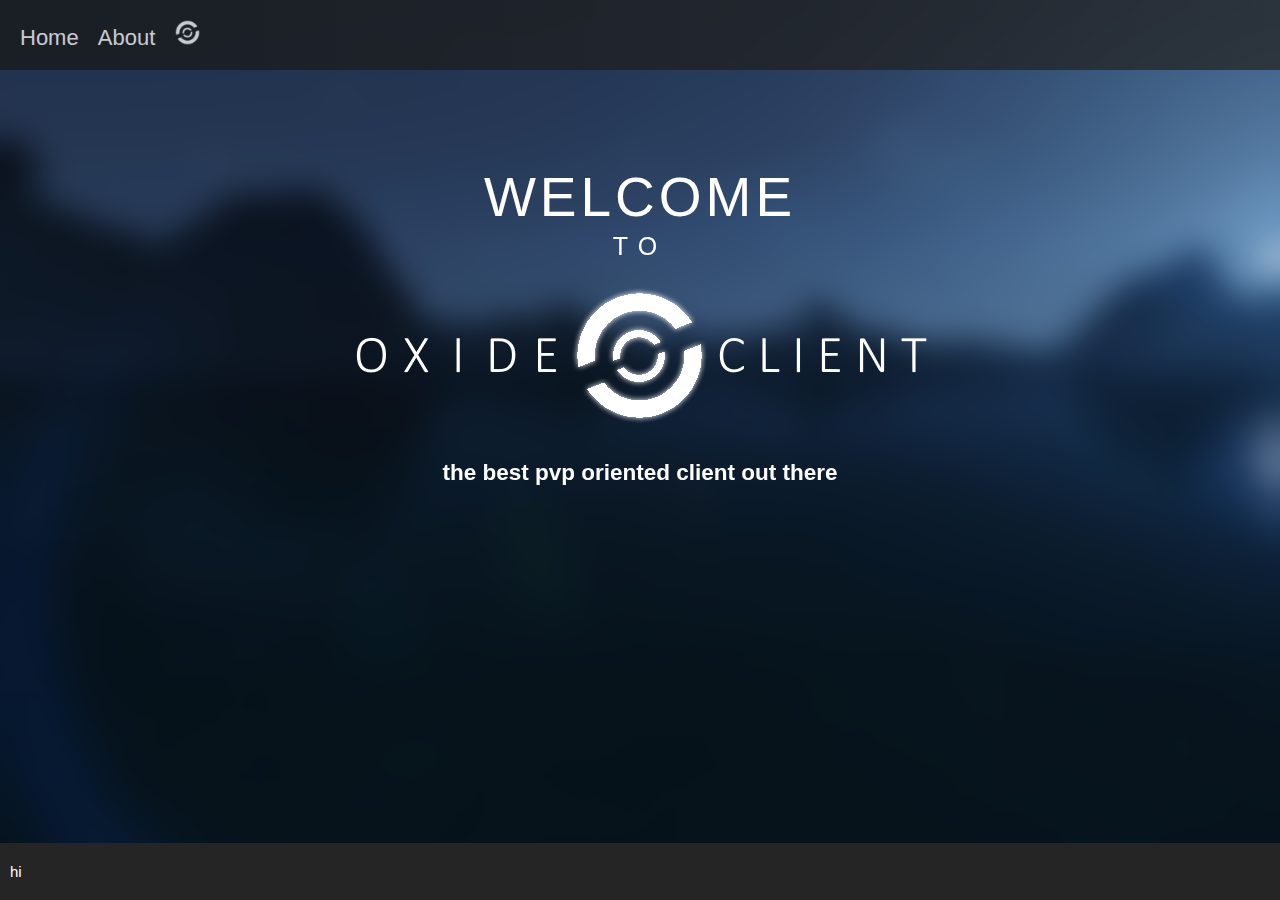
==== index.html @ 5164b0cf "g" ====
<html>
    <head>
        <title>Oxide Client</title>
        <link rel="stylesheet" href="res/stylemain.css">
        <link rel="icon" href="res/images/oxide icon simple1 transparent fit.png">
    </head>
    <body class="bg-1">
        <ul id="menubar">
            <!-- <li><img src="res/images/oxide icon simple1 transparent fit.png" width="25" height="25" style="padding-top: 5px;"></li> -->
            <li class="selected"><a href="index.html">Home</a></li>
            <li                 ><a href="about.html">About</a></li>

            <img src="res/images/oxide icon simple1 transparent fit.png" width="25" height="25">
        </ul>
        <div style="padding-top: 50px;">
            <h1 class="header-center" style="margin-top: 30px" id="h-wc">WELCOME</h1>
            <h3 class="header-center" style="margin-top: 20px" id="h-to">TO</h3>
            <div class="g-center">
                <img src="res/images/oxide banner simple1 transparent fit.png" style="margin-top: 0px">
                <br>
                <br>
                <h2 class="font-montserrat" >the best pvp oriented client out there</h2>
                </div>
        </div>
    </body>
    <footer>
        hi
    </footer>
</html>
---- res/stylemain.css ----
html {
    /* Properties */
    height: 100%;
    width: 100%;
}

body {
    /* Properties */
    width: 100%;
    height: 100%;
    margin: 0; 
    padding: 0;

    /* Text */
    font-family:'Segoe UI', Tahoma, Geneva, Verdana, sans-serif;
    font-size: 15px;
    color: #ffffff;

    /* Background */
    background-color: #252525;
    background-repeat: no-repeat;
    background-size: cover;
    backdrop-filter: blur(16px);
    animation: bgFadeIn ease-in-out 2s;
    animation-fill-mode: forwards;
}

.bg-1 {
    background-image: url("images/bg.jpg");
}

.bg-2 {
    background-image: url("images/bg2.jpg");
}

#h-to {
    font-family: "Calibri", sans-serif;
    font-weight: lighter;
    letter-spacing: 10px;
}

#h-wc { 
    font-family: "Calibri", sans-serif;
    font-weight: lighter;
    letter-spacing: 4px;
}


@import url('https://fonts.googleapis.com/css2?family=Montserrat:wght@400;700&display=swap');
.font-montserrat {
    font-family: 'Montserrat', sans-serif;
}

h1 {
    font-size: 55px;
    font-family: Varela Round; 
}

h3 {
    font-size: 25px;
    font-style: normal;
}

.header-center {
    width: 100%;
    height: 30px;
    text-align: center;
}

.g-center {
    align-items: center;
    text-align: center;
    align-content: center;
    width: 100%;
}

::-webkit-scrollbar {
    background-color: #252525;
    color: #999999;
}

#menubar {
    padding-top: 20px;
    padding-left: 20px;
    height: 50px;
    background: rgb(20, 20, 20);
    background: linear-gradient(90deg, rgb(24, 24, 24) 0%, rgb(37, 37, 37) 100%);
    list-style: none;
    opacity: 0.5;
    transition: all 0.25s;
}

#menubar:hover {
    opacity: 0.75;
}

li {
    font-family: "Calibri", sans-serif;
    list-style: none;
    font-size: 22px;
    font-weight: lighter;
    transition: all 0.2s;
    width: fit-content;
    height: fit-content;
    display: inline-block;
    margin-right: 15px;
}

li:hover {
    letter-spacing: 3px;
}

.selected {
    font-weight: normal;
}

a {
    text-decoration: none;
    color: #ffffff;
}

a:hover {
    text-decoration: underline;
}

@keyframes bgFadeIn {
    0% { 
        opacity: 0;
    }

    100% { 
        opacity: 1;
    }
}

footer {

    /* Position. */
    left: 0;
    bottom: 0;
    position: fixed;

    /* Set Size. */
    width: 100%;
    max-width: 100%;
    padding-top: 20px;
    padding-bottom: 20px;

    /* Add Offset */
    padding-left: 10px;

    /* Set box color */
    background-color: #252525; /* gray */

}
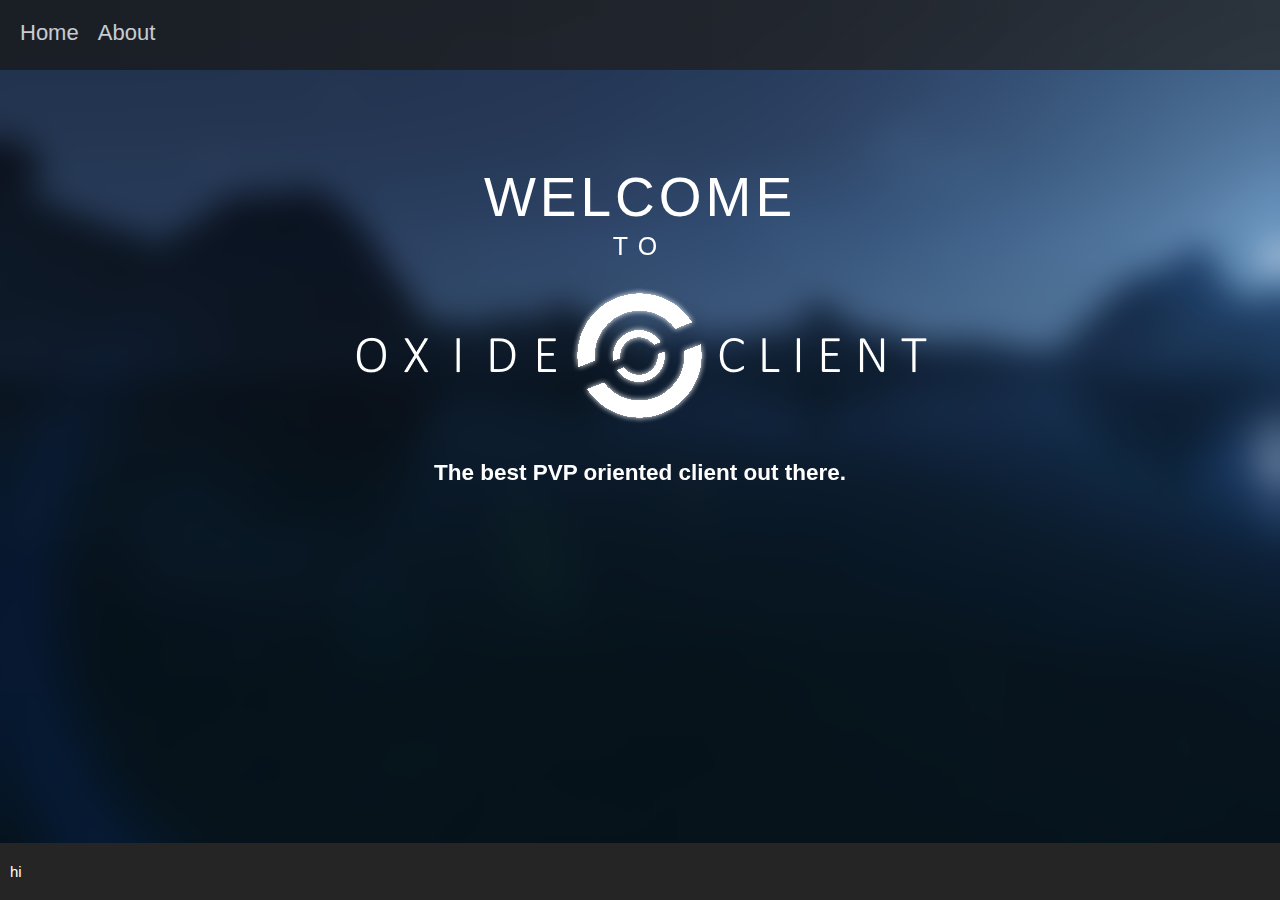
==== commit 2f82394a: "bro image looks shitty" ====
--- a/index.html
+++ b/index.html
@@ -10,7 +10,7 @@
             <li class="selected"><a href="index.html">Home</a></li>
             <li                 ><a href="about.html">About</a></li>
 
-            <img src="res/images/oxide icon simple1 transparent fit.png" width="25" height="25">
+            <!-- <img src="res/images/oxide icon simple1 transparent fit.png" width="25" height="25"> -->
         </ul>
         <div style="padding-top: 50px;">
             <h1 class="header-center" style="margin-top: 30px" id="h-wc">WELCOME</h1>
@@ -19,8 +19,8 @@
                 <img src="res/images/oxide banner simple1 transparent fit.png" style="margin-top: 0px">
                 <br>
                 <br>
-                <h2 class="font-montserrat" >the best pvp oriented client out there</h2>
-                </div>
+                <h2 class="font-montserrat" >The best PVP oriented client out there.</h2>
+            </div>
         </div>
     </body>
     <footer>
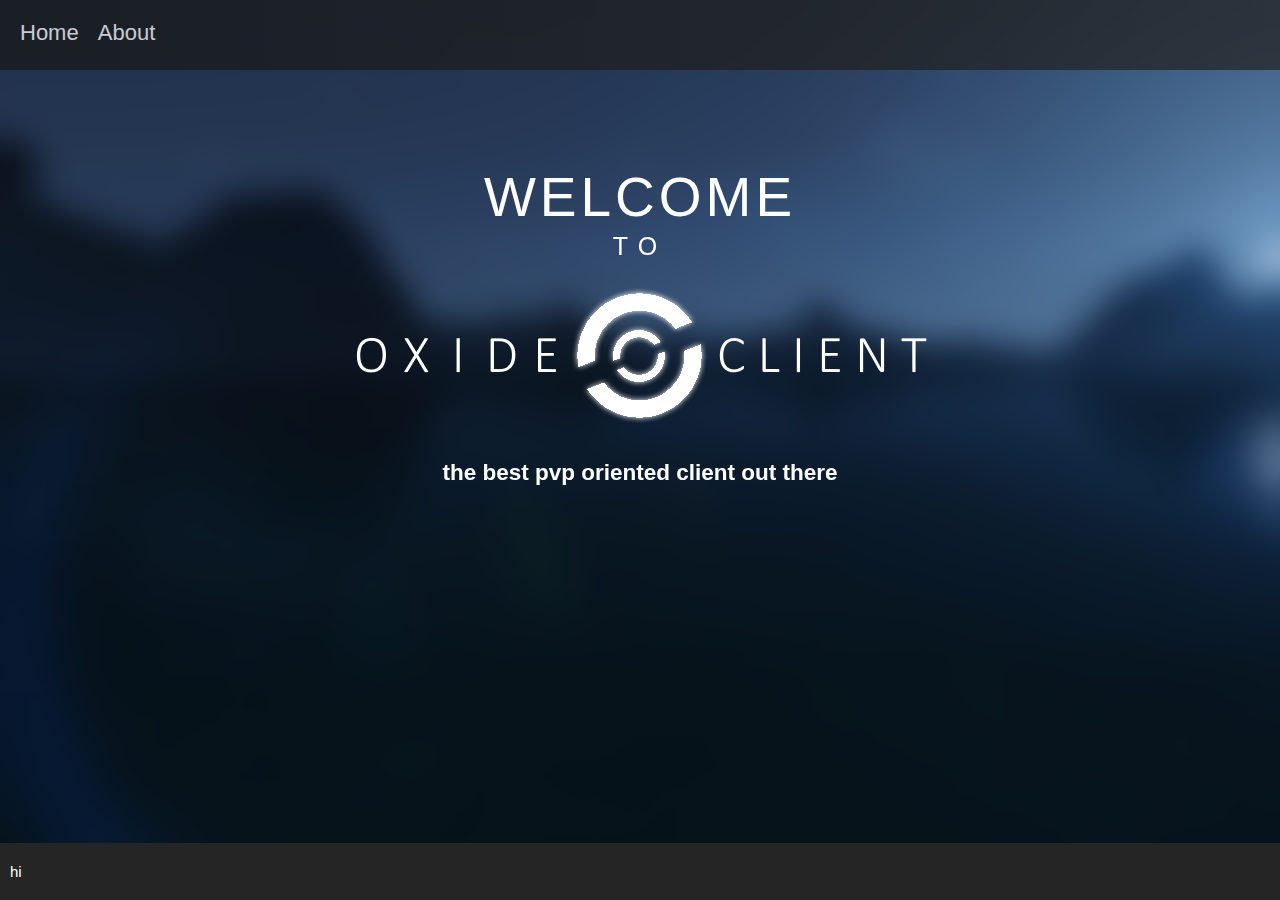
==== commit d22b9eb9: "a" ====
--- a/index.html
+++ b/index.html
@@ -19,7 +19,7 @@
                 <img src="res/images/oxide banner simple1 transparent fit.png" style="margin-top: 0px">
                 <br>
                 <br>
-                <h2 class="font-montserrat" >The best PVP oriented client out there.</h2>
+                <h2 class="font-montserrat" >the best pvp oriented client out there</h2>
             </div>
         </div>
     </body>
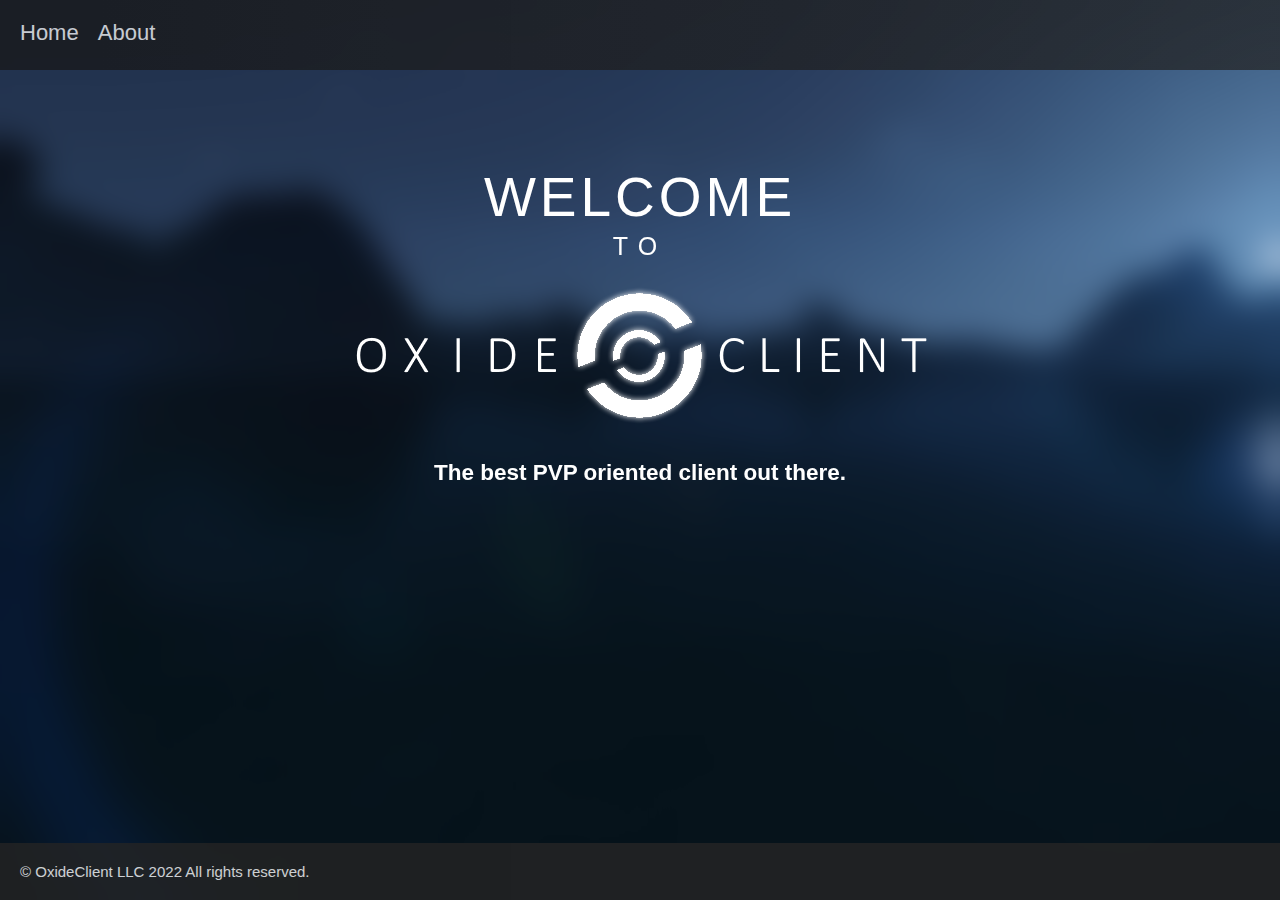
==== commit 21c308bc: "sussy" ====
--- a/index.html
+++ b/index.html
@@ -19,11 +19,13 @@
                 <img src="res/images/oxide banner simple1 transparent fit.png" style="margin-top: 0px">
                 <br>
                 <br>
-                <h2 class="font-montserrat" >the best pvp oriented client out there</h2>
+                <h2 class="font-montserrat">The best PVP oriented client out there.</h2>
             </div>
         </div>
+
+        <div id="footer">
+            <span>© OxideClient LLC 2022 All rights reserved.</span>
+            <!-- <img src="res/images/oxide icon simple1 transparent fit.png" width="25" height="25" style="float: right; margin-right: 35px;">        -->
+        </div>
     </body>
-    <footer>
-        hi
-    </footer>
 </html>--- a/res/stylemain.css
+++ b/res/stylemain.css
@@ -1,5 +1,6 @@
 html {
     /* Properties */
+    min-height: 100%;
     height: 100%;
     width: 100%;
 }
@@ -18,9 +19,9 @@
 
     /* Background */
     background-color: #252525;
+    backdrop-filter: blur(16px);
     background-repeat: no-repeat;
     background-size: cover;
-    backdrop-filter: blur(16px);
     animation: bgFadeIn ease-in-out 2s;
     animation-fill-mode: forwards;
 }
@@ -133,7 +134,7 @@
     }
 }
 
-footer {
+#footer {
 
     /* Position. */
     left: 0;
@@ -147,9 +148,10 @@
     padding-bottom: 20px;
 
     /* Add Offset */
-    padding-left: 10px;
+    padding-left: 20px;
 
     /* Set box color */
     background-color: #252525; /* gray */
+    opacity: 0.8;
 
 }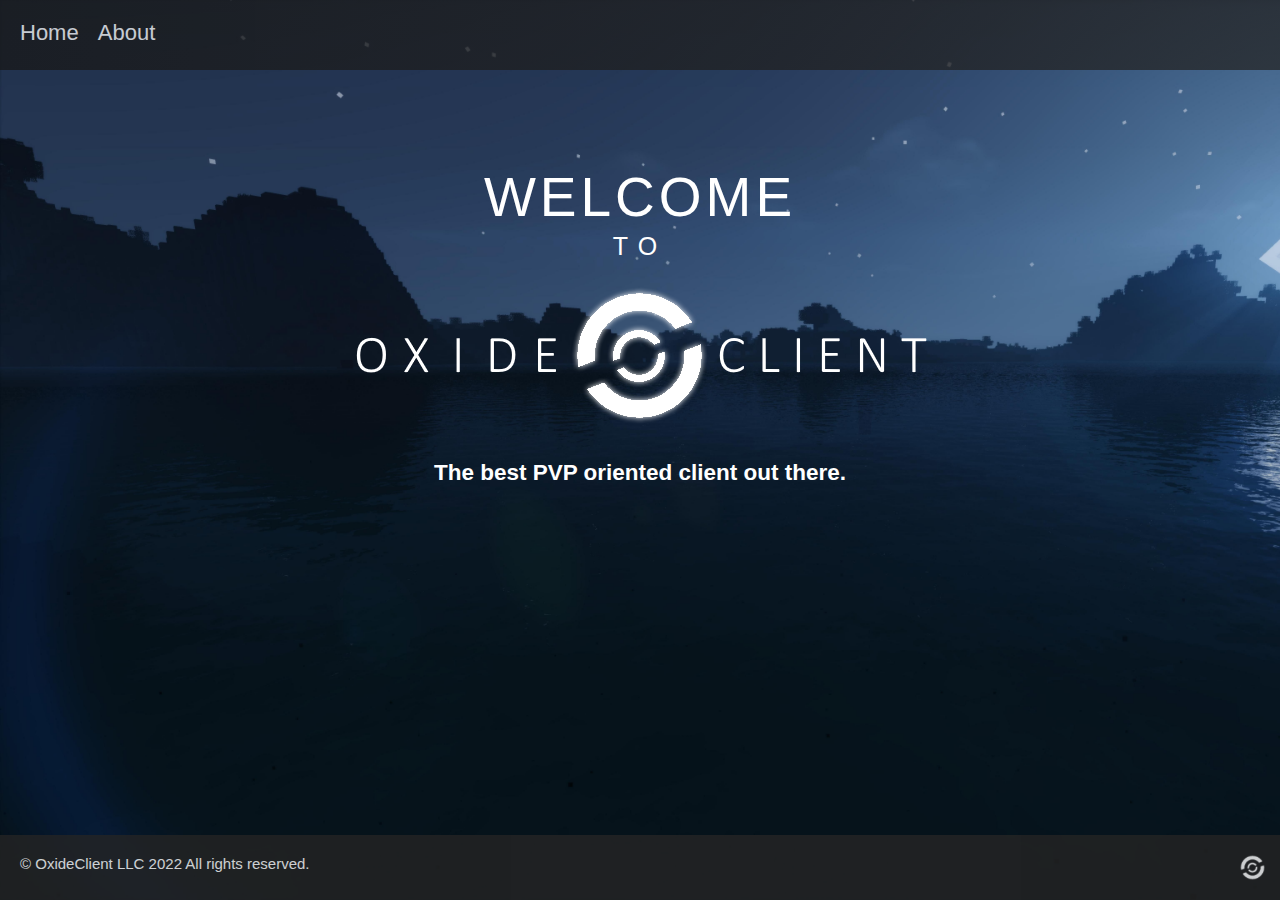
==== commit 8fa49ce9: "footer" ====
--- a/index.html
+++ b/index.html
@@ -4,7 +4,8 @@
         <link rel="stylesheet" href="res/stylemain.css">
         <link rel="icon" href="res/images/oxide icon simple1 transparent fit.png">
     </head>
-    <body class="bg-1">
+    <body class="bg-1">    
+        <script src="body.js"></script>
         <ul id="menubar">
             <!-- <li><img src="res/images/oxide icon simple1 transparent fit.png" width="25" height="25" style="padding-top: 5px;"></li> -->
             <li class="selected"><a href="index.html">Home</a></li>
@@ -25,7 +26,9 @@
 
         <div id="footer">
             <span>© OxideClient LLC 2022 All rights reserved.</span>
-            <!-- <img src="res/images/oxide icon simple1 transparent fit.png" width="25" height="25" style="float: right; margin-right: 35px;">        -->
+            <a href="index.html">
+                <img src="res/images/oxide icon simple1 transparent fit.png" width="25" height="25" style="float: right; margin-right: 35px;">  
+            </a>     
         </div>
     </body>
 </html>--- a/res/stylemain.css
+++ b/res/stylemain.css
@@ -19,10 +19,10 @@
 
     /* Background */
     background-color: #252525;
-    backdrop-filter: blur(16px);
+    /* backdrop-filter: blur(16px); */
     background-repeat: no-repeat;
     background-size: cover;
-    animation: bgFadeIn ease-in-out 2s;
+    animation: bgFadeIn ease-in-out 1s;
     animation-fill-mode: forwards;
 }
 
@@ -154,4 +154,9 @@
     background-color: #252525; /* gray */
     opacity: 0.8;
 
-}+}
+
+.center-text {
+    text-align: center;
+    width: 100%;
+}
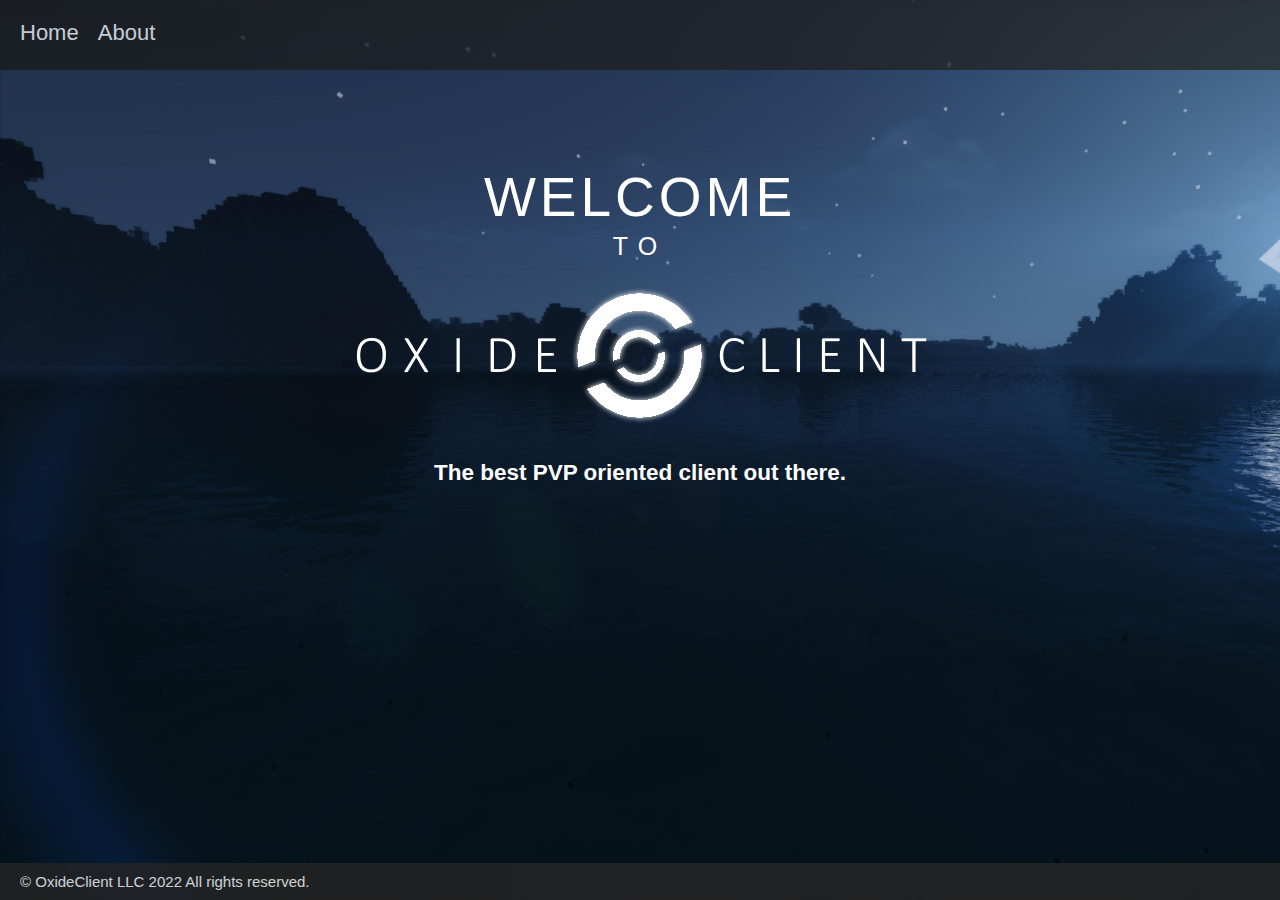
==== commit b3cb2b5a: "joke" ====
--- a/index.html
+++ b/index.html
@@ -26,9 +26,6 @@
 
         <div id="footer">
             <span>© OxideClient LLC 2022 All rights reserved.</span>
-            <a href="index.html">
-                <img src="res/images/oxide icon simple1 transparent fit.png" width="25" height="25" style="float: right; margin-right: 35px;">  
-            </a>     
         </div>
     </body>
 </html>--- a/res/stylemain.css
+++ b/res/stylemain.css
@@ -9,6 +9,7 @@
     /* Properties */
     width: 100%;
     height: 100%;
+    max-height: 100%;
     margin: 0; 
     padding: 0;
 
@@ -144,8 +145,8 @@
     /* Set Size. */
     width: 100%;
     max-width: 100%;
-    padding-top: 20px;
-    padding-bottom: 20px;
+    padding-top: 10px;
+    padding-bottom: 10px;
 
     /* Add Offset */
     padding-left: 20px;
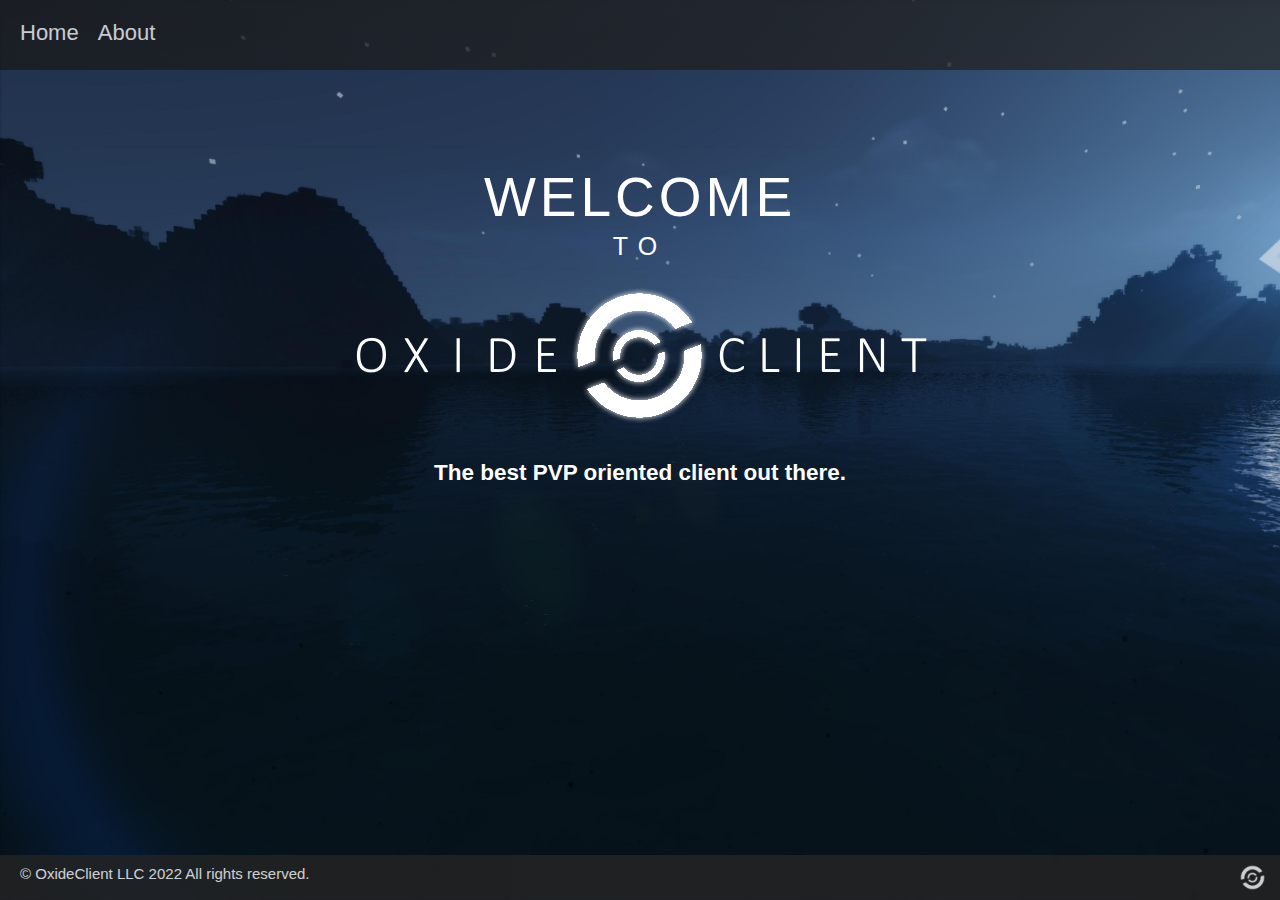
==== commit 2d24aca3: "joke" ====
--- a/index.html
+++ b/index.html
@@ -1,31 +1,37 @@
 <html>
-    <head>
-        <title>Oxide Client</title>
-        <link rel="stylesheet" href="res/stylemain.css">
-        <link rel="icon" href="res/images/oxide icon simple1 transparent fit.png">
-    </head>
-    <body class="bg-1">    
-        <script src="body.js"></script>
-        <ul id="menubar">
-            <!-- <li><img src="res/images/oxide icon simple1 transparent fit.png" width="25" height="25" style="padding-top: 5px;"></li> -->
-            <li class="selected"><a href="index.html">Home</a></li>
-            <li                 ><a href="about.html">About</a></li>
 
-            <!-- <img src="res/images/oxide icon simple1 transparent fit.png" width="25" height="25"> -->
-        </ul>
-        <div style="padding-top: 50px;">
-            <h1 class="header-center" style="margin-top: 30px" id="h-wc">WELCOME</h1>
-            <h3 class="header-center" style="margin-top: 20px" id="h-to">TO</h3>
-            <div class="g-center">
-                <img src="res/images/oxide banner simple1 transparent fit.png" style="margin-top: 0px">
-                <br>
-                <br>
-                <h2 class="font-montserrat">The best PVP oriented client out there.</h2>
-            </div>
+<head>
+    <title>Oxide Client</title>
+    <link rel="stylesheet" href="res/stylemain.css">
+    <link rel="icon" href="res/images/oxide icon simple1 transparent fit.png">
+</head>
+
+<body class="bg-1">
+    <script src="body.js"></script>
+    <ul id="menubar">
+        <!-- <li><img src="res/images/oxide icon simple1 transparent fit.png" width="25" height="25" style="padding-top: 5px;"></li> -->
+        <li class="selected"><a href="index.html">Home</a></li>
+        <li><a href="about.html">About</a></li>
+
+        <!-- <img src="res/images/oxide icon simple1 transparent fit.png" width="25" height="25"> -->
+    </ul>
+    <div style="padding-top: 50px;">
+        <h1 class="header-center" style="margin-top: 30px" id="h-wc">WELCOME</h1>
+        <h3 class="header-center" style="margin-top: 20px" id="h-to">TO</h3>
+        <div class="g-center">
+            <img src="res/images/oxide banner simple1 transparent fit.png" style="margin-top: 0px">
+            <br>
+            <br>
+            <h2 class="font-montserrat">The best PVP oriented client out there.</h2>
         </div>
+    </div>
 
-        <div id="footer">
-            <span>© OxideClient LLC 2022 All rights reserved.</span>
-        </div>
-    </body>
+    <div id="footer">
+        <span>© OxideClient LLC 2022 All rights reserved.</span>
+        <a href="index.html">
+            <img src="res/images/oxide icon simple1 transparent fit.png" width="25" height="25" style="float: right; margin-right: 35px;">
+        </a>
+    </div>
+</body>
+
 </html>